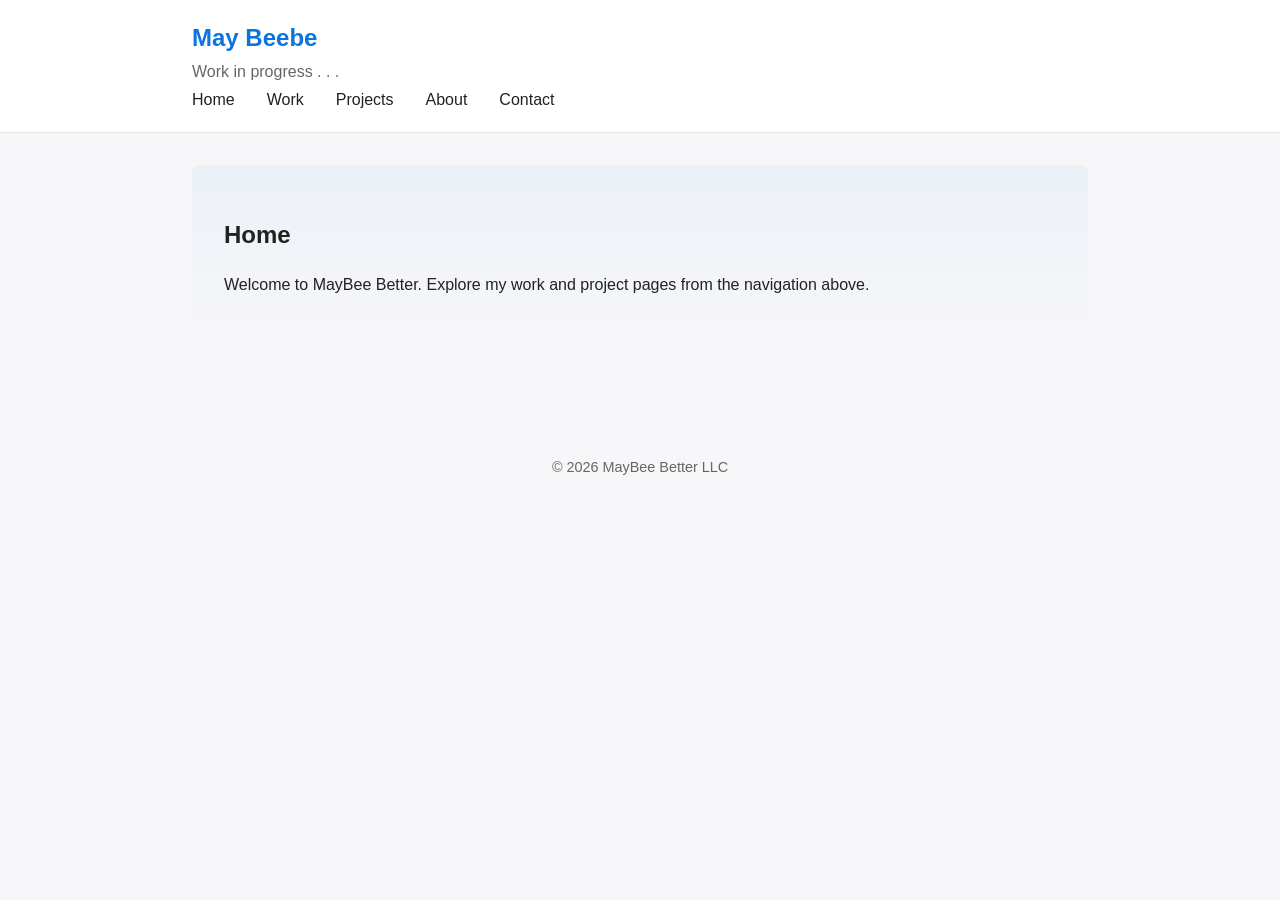
==== index.html @ 729a1b00 "Split Home, Work, and Projects into separate pages" ====
<!doctype html>
<html lang="en">
<head>
  <meta charset="utf-8">
  <meta name="viewport" content="width=device-width,initial-scale=1">
  <title>MayBee Better </title>
  <link rel="stylesheet" href="style.css">
</head>
<body>
  <header class="site-header">
    <div class="container">
      <h1>May Beebe</h1>
      <p class="tagline">Work in progress . . . </p>
      <nav>
        <a href="index.html" aria-current="page">Home</a>
        <a href="work.html">Work</a>
        <a href="project.html">Projects</a>
        <a href="#">About</a>
        <a href="#">Contact</a>
      </nav>
    </div>
  </header>
  <main class="container">
    <section class="hero">
      <h2>Home</h2>
      <p>Welcome to MayBee Better. Explore my work and project pages from the navigation above.</p>
    </section>
  </main>
  <footer class="site-footer">
    <div class="container">© 2026 MayBee Better LLC</div>
  </footer>
</body>
</html>
---- style.css ----
:root { --bg: #f7f7f9; --accent: #0b74de; --text:#222; }
* { box-sizing: border-box; }
body { margin:0; font-family: -apple-system, BlinkMacSystemFont, "Segoe UI", Roboto, "Helvetica Neue", Arial; color:var(--text); background:var(--bg); line-height:1.5; }
.container { max-width: 960px; margin:0 auto; padding: 2rem; }
.site-header { background: white; border-bottom: 1px solid #e6e6e6; }
.site-header .container { display:flex; flex-direction:column; gap:0.25rem; padding:1.25rem 2rem; }
h1{ margin:0; font-size:1.5rem; color:var(--accent); }
nav { display: flex; gap: 1rem; }
nav a { text-decoration:none; color:var(--text); margin-right:1rem; font-weight:500; }
.tagline{ margin:0; color:#666; }
.hero{ background:linear-gradient(180deg, rgba(11,116,222,0.05), transparent); padding:2rem; border-radius:8px; }
.site-footer{ text-align:center; padding:1rem 0; color:#666; font-size:0.9rem; margin-top:2rem; }
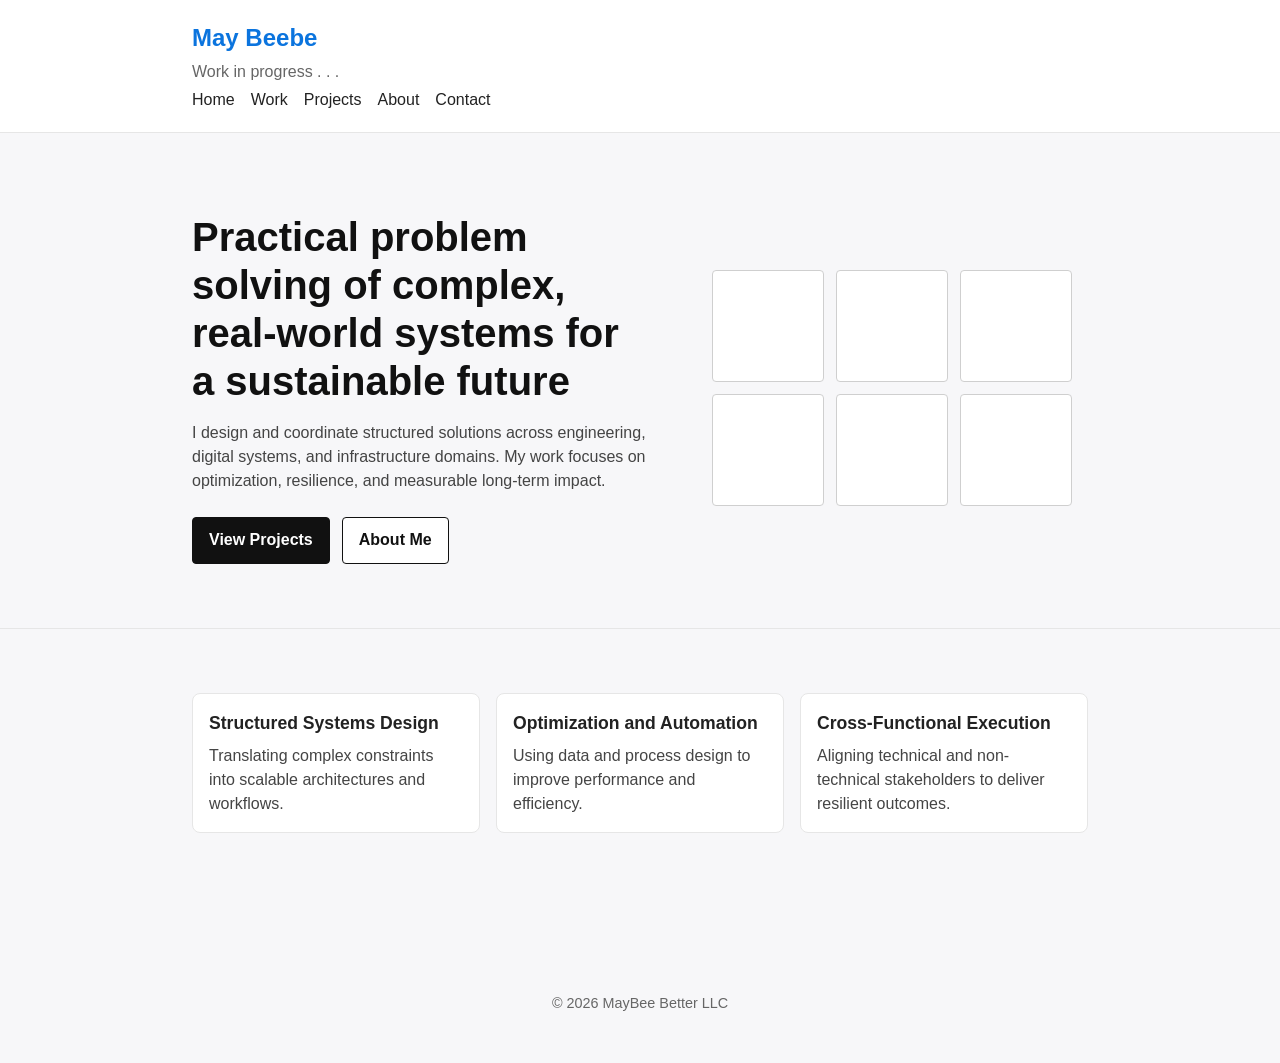
==== commit a67ae38b: "Redesign homepage hero and capability layout" ====
--- a/index.html
+++ b/index.html
@@ -2,8 +2,8 @@
 <html lang="en">
 <head>
   <meta charset="utf-8">
-  <meta name="viewport" content="width=device-width,initial-scale=1">
-  <title>MayBee Better </title>
+  <meta name="viewport" content="width=device-width, initial-scale=1.0">
+  <title>Home | MayBee Better</title>
   <link rel="stylesheet" href="style.css">
 </head>
 <body>
@@ -12,18 +12,53 @@
       <h1>May Beebe</h1>
       <p class="tagline">Work in progress . . . </p>
       <nav>
-        <a href="index.html" aria-current="page">Home</a>
-        <a href="work.html">Work</a>
-        <a href="project.html">Projects</a>
-        <a href="#">About</a>
-        <a href="#">Contact</a>
+        <a href="/index.html" aria-current="page">Home</a>
+        <a href="/work.html">Work</a>
+        <a href="/projects.html">Projects</a>
+        <a href="/about.html">About</a>
+        <a href="/contact.html">Contact</a>
       </nav>
     </div>
   </header>
-  <main class="container">
-    <section class="hero">
-      <h2>Home</h2>
-      <p>Welcome to MayBee Better. Explore my work and project pages from the navigation above.</p>
+  <main>
+    <section class="home-hero">
+      <div class="container home-hero__grid">
+        <div class="home-hero__content">
+          <h1>Practical problem solving of complex, real-world systems for a sustainable future</h1>
+          <p class="home-hero__subtext">
+            I design and coordinate structured solutions across engineering, digital systems, and infrastructure domains. My work focuses on optimization, resilience, and measurable long-term impact.
+          </p>
+          <div class="home-hero__actions">
+            <a class="btn btn-primary" href="/projects.html">View Projects</a>
+            <a class="btn btn-secondary" href="/about.html">About Me</a>
+          </div>
+        </div>
+
+        <div class="home-hero__visual" aria-hidden="true">
+          <div class="system-visual">
+            <span></span><span></span><span></span><span></span><span></span><span></span>
+          </div>
+        </div>
+      </div>
+    </section>
+
+    <section class="home-capabilities">
+      <div class="container">
+        <div class="capability-grid">
+          <div class="capability-card">
+            <h2>Structured Systems Design</h2>
+            <p>Translating complex constraints into scalable architectures and workflows.</p>
+          </div>
+          <div class="capability-card">
+            <h2>Optimization and Automation</h2>
+            <p>Using data and process design to improve performance and efficiency.</p>
+          </div>
+          <div class="capability-card">
+            <h2>Cross-Functional Execution</h2>
+            <p>Aligning technical and non-technical stakeholders to deliver resilient outcomes.</p>
+          </div>
+        </div>
+      </div>
     </section>
   </main>
   <footer class="site-footer">
--- a/style.css
+++ b/style.css
@@ -5,8 +5,47 @@
 .site-header { background: white; border-bottom: 1px solid #e6e6e6; }
 .site-header .container { display:flex; flex-direction:column; gap:0.25rem; padding:1.25rem 2rem; }
 h1{ margin:0; font-size:1.5rem; color:var(--accent); }
-nav { display: flex; gap: 1rem; }
-nav a { text-decoration:none; color:var(--text); margin-right:1rem; font-weight:500; }
+nav { display:flex; flex-wrap:wrap; gap:0.75rem 1rem; }
+nav a { text-decoration:none; color:var(--text); font-weight:500; }
 .tagline{ margin:0; color:#666; }
 .hero{ background:linear-gradient(180deg, rgba(11,116,222,0.05), transparent); padding:2rem; border-radius:8px; }
 .site-footer{ text-align:center; padding:1rem 0; color:#666; font-size:0.9rem; margin-top:2rem; }
+.home-hero { padding: 3rem 0 2rem; border-bottom: 1px solid #e6e6e6; }
+.home-hero__grid { display: grid; gap: 2rem; align-items: center; }
+.home-hero__content h1 { margin: 0; font-size: clamp(1.6rem, 4vw, 2.5rem); line-height: 1.2; color: #111; max-width: 20ch; }
+.home-hero__subtext { margin-top: 1rem; margin-bottom: 0; max-width: 58ch; color: #444; }
+.home-hero__actions { display: flex; flex-wrap: wrap; gap: 0.75rem; margin-top: 1.5rem; }
+.btn { display: inline-block; padding: 0.65rem 1rem; border-radius: 4px; text-decoration: none; border: 1px solid #111; font-weight: 600; }
+.btn-primary { background: #111; color: #fff; }
+.btn-secondary { background: #fff; color: #111; }
+.home-hero__visual { width: 100%; }
+.system-visual { display: grid; grid-template-columns: repeat(3, minmax(50px, 1fr)); gap: 0.75rem; width: 100%; max-width: 360px; margin: 0 auto; }
+.system-visual span { display: block; width: 100%; aspect-ratio: 1 / 1; border: 1px solid #cfcfcf; border-radius: 4px; background: #fff; }
+.home-capabilities { padding: 2rem 0 3rem; }
+.capability-grid { display: grid; gap: 1rem; }
+.capability-card { background: #fff; border: 1px solid #e6e6e6; border-radius: 8px; padding: 1rem; }
+.capability-card h2 { margin: 0 0 0.5rem; font-size: 1.1rem; }
+.capability-card p { margin: 0; color: #444; }
+.projects-grid { display:grid; grid-template-columns:repeat(auto-fit, minmax(240px, 1fr)); gap:1rem; margin-top:1rem; }
+.project-card { background:#fff; border:1px solid #e6e6e6; border-radius:8px; padding:1rem; }
+.project-card h3 { margin-top:0; margin-bottom:0.5rem; }
+.project-card p { margin-top:0; }
+.project-card a { color:var(--text); text-decoration:none; }
+.tags { display:flex; flex-wrap:wrap; gap:0.5rem; margin-top:0.75rem; }
+.tag { display:inline-block; padding:0.2rem 0.55rem; border:1px solid #d8d8d8; border-radius:999px; font-size:0.85rem; color:#444; background:#fafafa; }
+figure { margin:1.25rem 0; }
+.case-image { width:100%; max-width:1000px; height:auto; display:block; margin:16px auto; border:1px solid #e6e6e6; border-radius:8px; background:#fff; }
+.case-image.runtime { max-width: 500px; }
+figcaption { margin-top:0.5rem; color:#666; font-size:0.9rem; }
+.pdf-link { display:inline-block; padding:10px 16px; background:#111; color:#fff; text-decoration:none; border-radius:4px; }
+.pdf-link:hover { opacity:0.9; }
+
+@media (max-width: 600px) {
+  .container { padding: 1.25rem; }
+  .site-header .container { padding: 1rem 1.25rem; }
+}
+
+@media (min-width: 768px) {
+  .home-hero__grid { grid-template-columns: 1.2fr 1fr; }
+  .capability-grid { grid-template-columns: repeat(3, minmax(0, 1fr)); }
+}
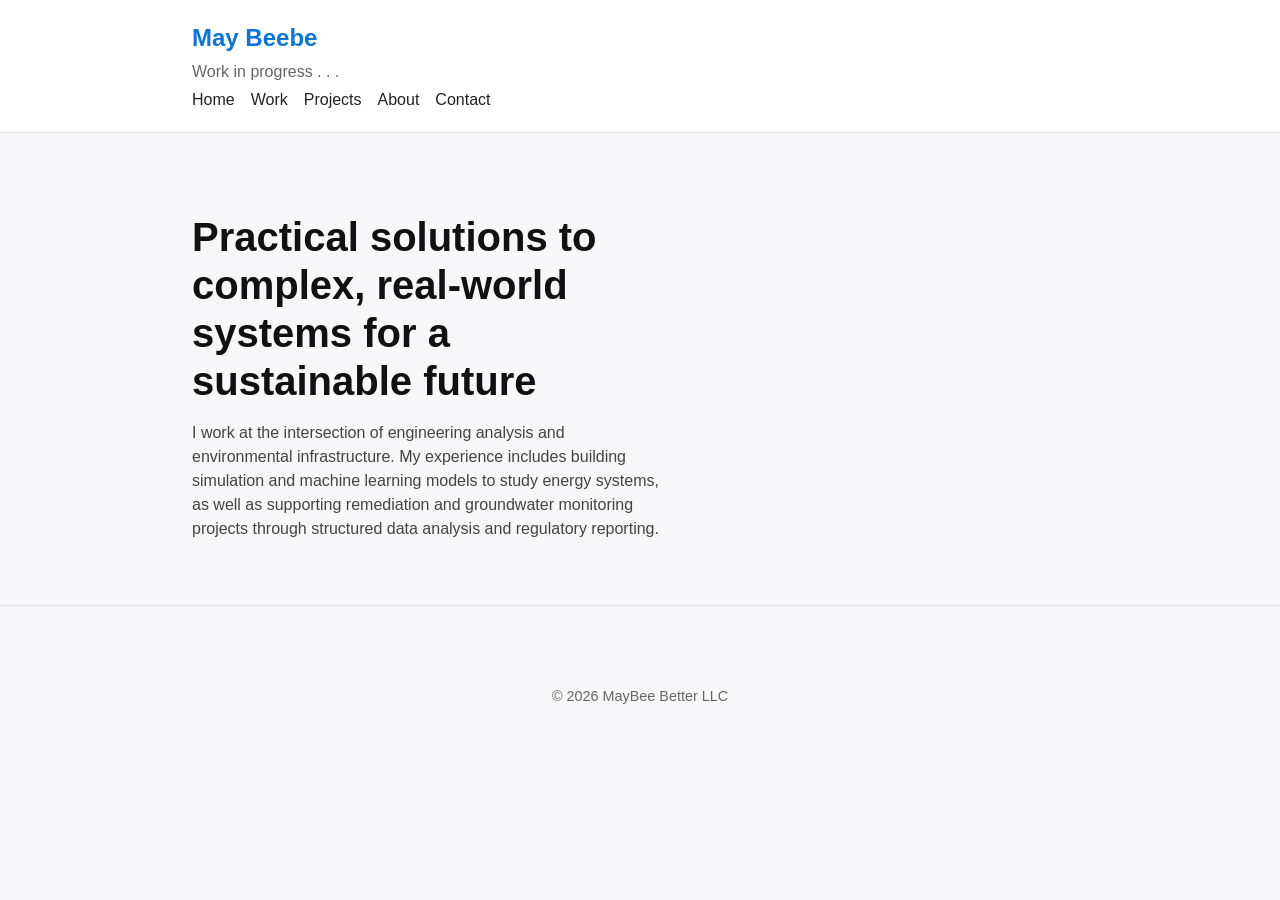
==== commit 52fd1521: "Update homepage hero copy and remove extra sections" ====
--- a/index.html
+++ b/index.html
@@ -24,39 +24,10 @@
     <section class="home-hero">
       <div class="container home-hero__grid">
         <div class="home-hero__content">
-          <h1>Practical problem solving of complex, real-world systems for a sustainable future</h1>
+          <h1>Practical solutions to complex, real-world systems for a sustainable future</h1>
           <p class="home-hero__subtext">
-            I design and coordinate structured solutions across engineering, digital systems, and infrastructure domains. My work focuses on optimization, resilience, and measurable long-term impact.
+            I work at the intersection of engineering analysis and environmental infrastructure. My experience includes building simulation and machine learning models to study energy systems, as well as supporting remediation and groundwater monitoring projects through structured data analysis and regulatory reporting.
           </p>
-          <div class="home-hero__actions">
-            <a class="btn btn-primary" href="/projects.html">View Projects</a>
-            <a class="btn btn-secondary" href="/about.html">About Me</a>
-          </div>
-        </div>
-
-        <div class="home-hero__visual" aria-hidden="true">
-          <div class="system-visual">
-            <span></span><span></span><span></span><span></span><span></span><span></span>
-          </div>
-        </div>
-      </div>
-    </section>
-
-    <section class="home-capabilities">
-      <div class="container">
-        <div class="capability-grid">
-          <div class="capability-card">
-            <h2>Structured Systems Design</h2>
-            <p>Translating complex constraints into scalable architectures and workflows.</p>
-          </div>
-          <div class="capability-card">
-            <h2>Optimization and Automation</h2>
-            <p>Using data and process design to improve performance and efficiency.</p>
-          </div>
-          <div class="capability-card">
-            <h2>Cross-Functional Execution</h2>
-            <p>Aligning technical and non-technical stakeholders to deliver resilient outcomes.</p>
-          </div>
         </div>
       </div>
     </section>
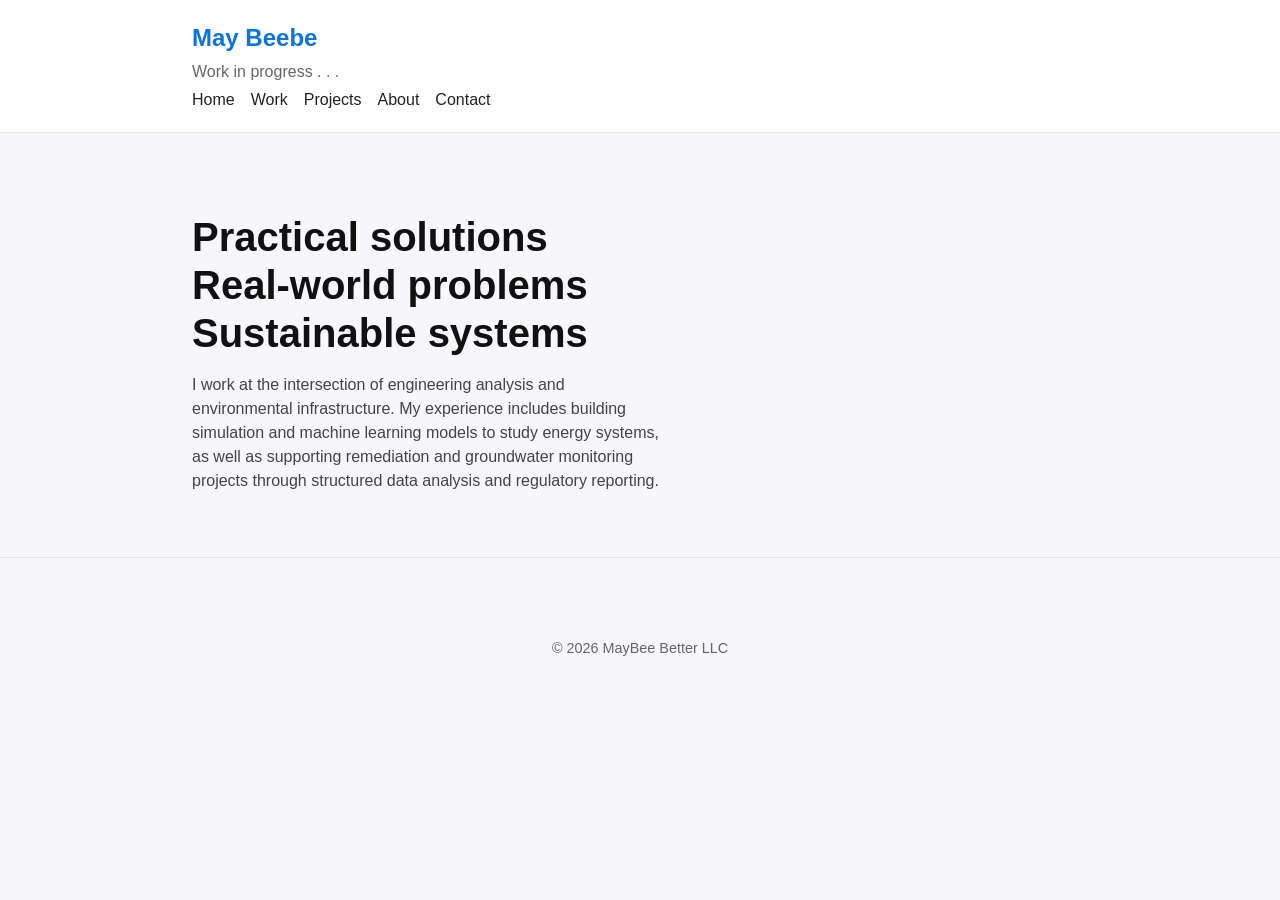
==== commit 64991157: "Update hero heading to multiline branded statement" ====
--- a/index.html
+++ b/index.html
@@ -24,7 +24,11 @@
     <section class="home-hero">
       <div class="container home-hero__grid">
         <div class="home-hero__content">
-          <h1>Practical solutions to complex, real-world systems for a sustainable future</h1>
+          <h1 class="hero-title">
+            <span>Practical solutions</span><br>
+            <span>Real-world problems</span><br>
+            <span>Sustainable systems</span>
+          </h1>
           <p class="home-hero__subtext">
             I work at the intersection of engineering analysis and environmental infrastructure. My experience includes building simulation and machine learning models to study energy systems, as well as supporting remediation and groundwater monitoring projects through structured data analysis and regulatory reporting.
           </p>
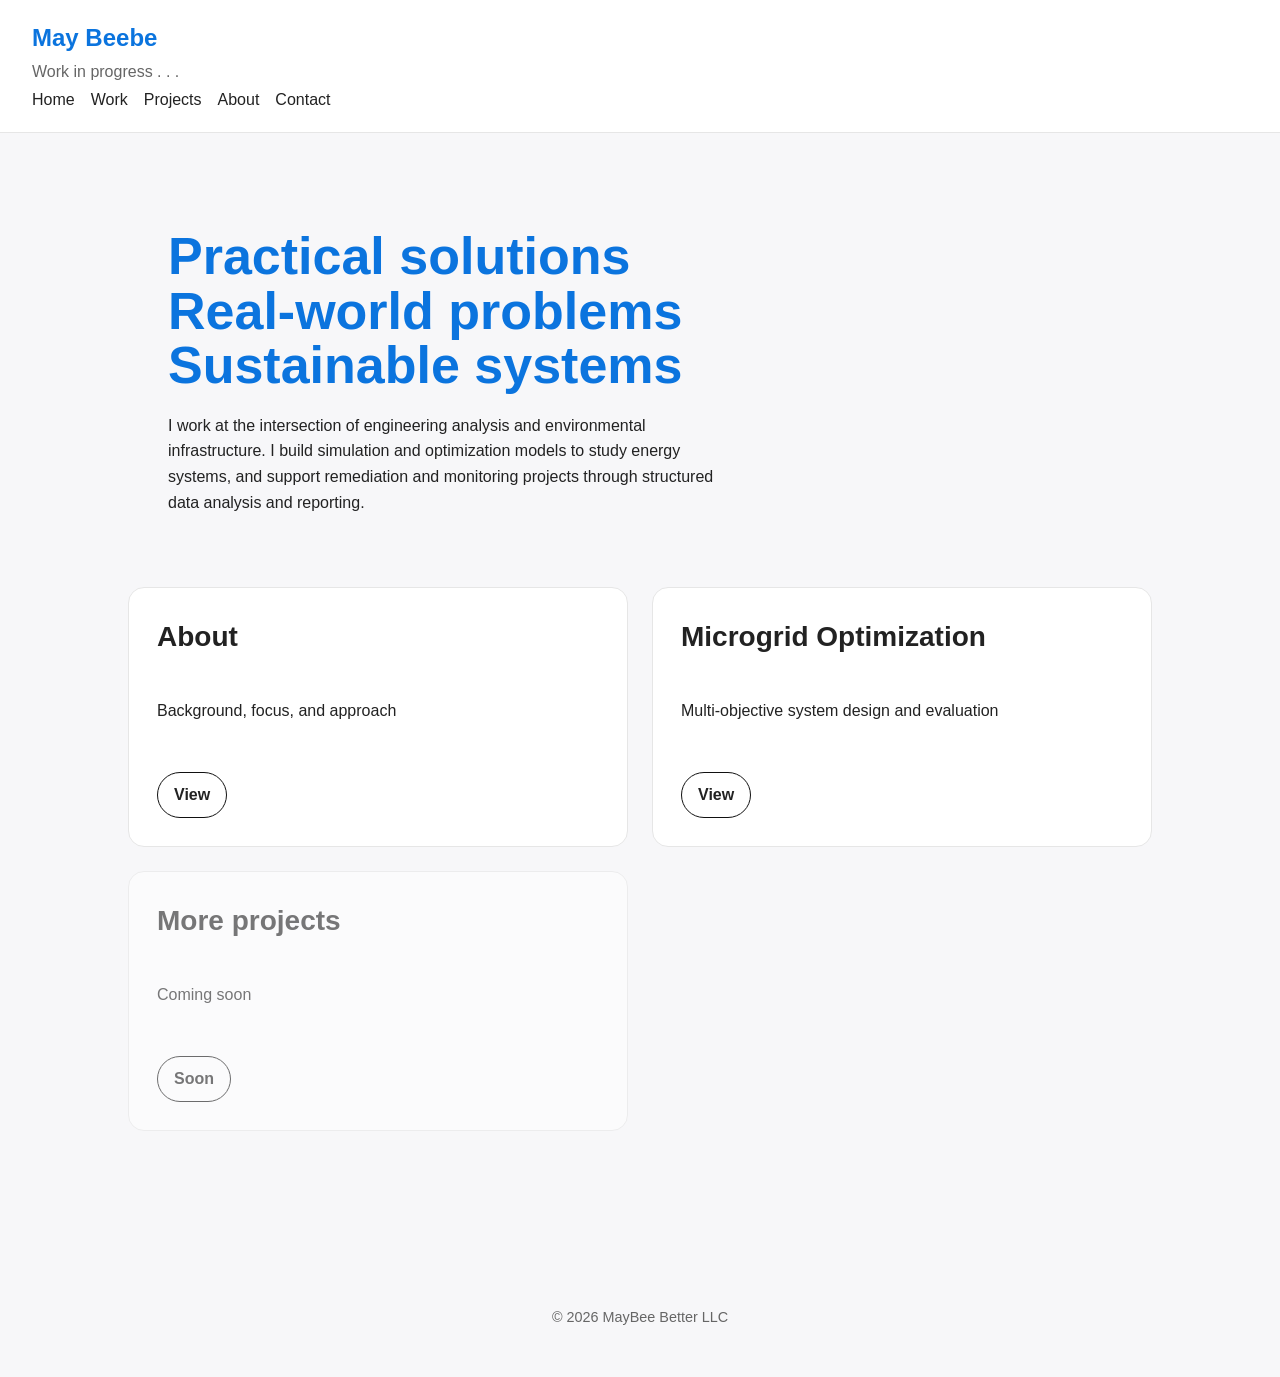
==== commit 96a0cea6: "Add uniform homepage title cards linking to About and projects" ====
--- a/index.html
+++ b/index.html
@@ -20,20 +20,36 @@
       </nav>
     </div>
   </header>
-  <main>
-    <section class="home-hero">
-      <div class="container home-hero__grid">
-        <div class="home-hero__content">
-          <h1 class="hero-title">
-            <span>Practical solutions</span><br>
-            <span>Real-world problems</span><br>
-            <span>Sustainable systems</span>
-          </h1>
-          <p class="home-hero__subtext">
-            I work at the intersection of engineering analysis and environmental infrastructure. My experience includes building simulation and machine learning models to study energy systems, as well as supporting remediation and groundwater monitoring projects through structured data analysis and regulatory reporting.
-          </p>
-        </div>
-      </div>
+  <main class="home">
+    <section class="hero">
+      <h1>
+        Practical solutions<br>
+        Real-world problems<br>
+        Sustainable systems
+      </h1>
+      <p>
+        I work at the intersection of engineering analysis and environmental infrastructure. I build simulation and optimization models to study energy systems, and support remediation and monitoring projects through structured data analysis and reporting.
+      </p>
+    </section>
+
+    <section class="tile-grid">
+      <a class="tile" href="/about.html">
+        <h2>About</h2>
+        <p>Background, focus, and approach</p>
+        <span class="tile-button">View</span>
+      </a>
+
+      <a class="tile" href="/microgrid-optimization.html">
+        <h2>Microgrid Optimization</h2>
+        <p>Multi-objective system design and evaluation</p>
+        <span class="tile-button">View</span>
+      </a>
+
+      <a class="tile tile-disabled" href="#" aria-disabled="true">
+        <h2>More projects</h2>
+        <p>Coming soon</p>
+        <span class="tile-button">Soon</span>
+      </a>
     </section>
   </main>
   <footer class="site-footer">
--- a/style.css
+++ b/style.css
@@ -1,7 +1,7 @@
 :root { --bg: #f7f7f9; --accent: #0b74de; --text:#222; }
 * { box-sizing: border-box; }
 body { margin:0; font-family: -apple-system, BlinkMacSystemFont, "Segoe UI", Roboto, "Helvetica Neue", Arial; color:var(--text); background:var(--bg); line-height:1.5; }
-.container { max-width: 960px; margin:0 auto; padding: 2rem; }
+.container { width: 100%; margin:0 auto; padding: 2rem; }
 .site-header { background: white; border-bottom: 1px solid #e6e6e6; }
 .site-header .container { display:flex; flex-direction:column; gap:0.25rem; padding:1.25rem 2rem; }
 h1{ margin:0; font-size:1.5rem; color:var(--accent); }
@@ -10,6 +10,82 @@
 .tagline{ margin:0; color:#666; }
 .hero{ background:linear-gradient(180deg, rgba(11,116,222,0.05), transparent); padding:2rem; border-radius:8px; }
 .site-footer{ text-align:center; padding:1rem 0; color:#666; font-size:0.9rem; margin-top:2rem; }
+.home {
+    width: 100%;
+}
+
+.home .hero {
+    padding: 96px 10% 48px 10%;
+    max-width: 1200px;
+    margin: 0 auto;
+    background: transparent;
+    border-radius: 0;
+}
+
+.home .hero h1 {
+    font-size: 52px;
+    line-height: 1.05;
+    margin: 0 0 20px 0;
+}
+
+.home .hero p {
+    max-width: 64ch;
+    line-height: 1.6;
+    margin: 0;
+}
+
+.tile-grid {
+    width: 100%;
+    padding: 24px 10% 96px 10%;
+    display: grid;
+    grid-template-columns: repeat(12, 1fr);
+    gap: 24px;
+}
+
+.tile {
+    grid-column: span 6;
+    min-height: 260px;
+    border: 1px solid #e6e6e6;
+    border-radius: 16px;
+    padding: 28px;
+    text-decoration: none;
+    color: inherit;
+    display: flex;
+    flex-direction: column;
+    justify-content: space-between;
+    background: #ffffff;
+    transition: transform 0.15s ease, box-shadow 0.15s ease;
+}
+
+.tile:hover {
+    transform: translateY(-2px);
+    box-shadow: 0 10px 24px rgba(0,0,0,0.08);
+}
+
+.tile h2 {
+    margin: 0 0 10px 0;
+    font-size: 28px;
+}
+
+.tile p {
+    margin: 0 0 18px 0;
+    line-height: 1.5;
+    max-width: 40ch;
+}
+
+.tile-button {
+    display: inline-block;
+    border: 1px solid #111;
+    border-radius: 999px;
+    padding: 10px 16px;
+    font-weight: 600;
+    width: fit-content;
+}
+
+.tile-disabled {
+    opacity: 0.6;
+    pointer-events: none;
+}
 .home-hero { padding: 3rem 0 2rem; border-bottom: 1px solid #e6e6e6; }
 .home-hero__grid { display: grid; gap: 2rem; align-items: center; }
 .home-hero__content h1 { margin: 0; font-size: clamp(1.6rem, 4vw, 2.5rem); line-height: 1.2; color: #111; max-width: 20ch; }
@@ -45,6 +121,21 @@
   .site-header .container { padding: 1rem 1.25rem; }
 }
 
+@media (max-width: 900px) {
+    .tile {
+        grid-column: span 12;
+    }
+    .home .hero {
+        padding: 72px 7% 36px 7%;
+    }
+    .tile-grid {
+        padding: 18px 7% 72px 7%;
+    }
+    .home .hero h1 {
+        font-size: 40px;
+    }
+}
+
 @media (min-width: 768px) {
   .home-hero__grid { grid-template-columns: 1.2fr 1fr; }
   .capability-grid { grid-template-columns: repeat(3, minmax(0, 1fr)); }
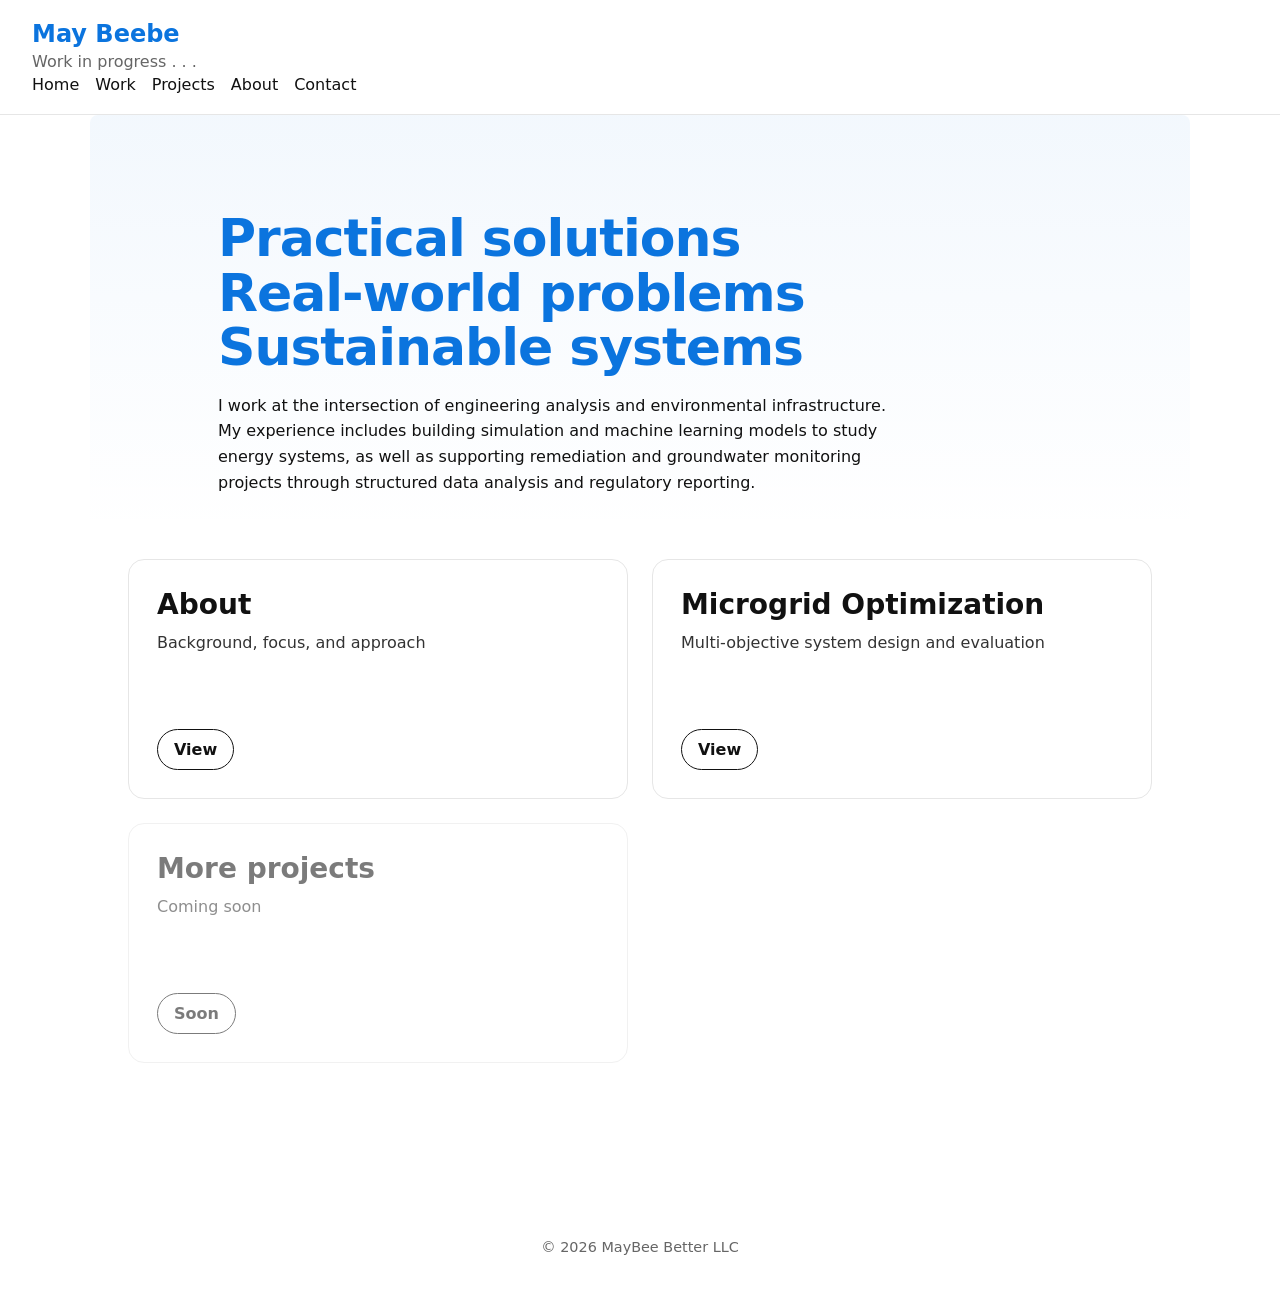
==== commit 373a7198: "Fix homepage tile layout and enforce modern CSS" ====
--- a/index.html
+++ b/index.html
@@ -28,26 +28,32 @@
         Sustainable systems
       </h1>
       <p>
-        I work at the intersection of engineering analysis and environmental infrastructure. I build simulation and optimization models to study energy systems, and support remediation and monitoring projects through structured data analysis and reporting.
+        I work at the intersection of engineering analysis and environmental infrastructure. My experience includes building simulation and machine learning models to study energy systems, as well as supporting remediation and groundwater monitoring projects through structured data analysis and regulatory reporting.
       </p>
     </section>
 
     <section class="tile-grid">
       <a class="tile" href="/about.html">
-        <h2>About</h2>
-        <p>Background, focus, and approach</p>
+        <div>
+          <h2>About</h2>
+          <p>Background, focus, and approach</p>
+        </div>
         <span class="tile-button">View</span>
       </a>
 
       <a class="tile" href="/microgrid-optimization.html">
-        <h2>Microgrid Optimization</h2>
-        <p>Multi-objective system design and evaluation</p>
+        <div>
+          <h2>Microgrid Optimization</h2>
+          <p>Multi-objective system design and evaluation</p>
+        </div>
         <span class="tile-button">View</span>
       </a>
 
       <a class="tile tile-disabled" href="#" aria-disabled="true">
-        <h2>More projects</h2>
-        <p>Coming soon</p>
+        <div>
+          <h2>More projects</h2>
+          <p>Coming soon</p>
+        </div>
         <span class="tile-button">Soon</span>
       </a>
     </section>
--- a/style.css
+++ b/style.css
@@ -1,91 +1,29 @@
+* {
+  box-sizing: border-box;
+}
+
+body {
+  margin: 0;
+  font-family: system-ui, -apple-system, Segoe UI, Roboto, Arial, sans-serif;
+  color: #111;
+  background: #fff;
+}
+
+a {
+  color: inherit;
+  text-decoration: none;
+}
+
 :root { --bg: #f7f7f9; --accent: #0b74de; --text:#222; }
-* { box-sizing: border-box; }
-body { margin:0; font-family: -apple-system, BlinkMacSystemFont, "Segoe UI", Roboto, "Helvetica Neue", Arial; color:var(--text); background:var(--bg); line-height:1.5; }
 .container { width: 100%; margin:0 auto; padding: 2rem; }
 .site-header { background: white; border-bottom: 1px solid #e6e6e6; }
 .site-header .container { display:flex; flex-direction:column; gap:0.25rem; padding:1.25rem 2rem; }
 h1{ margin:0; font-size:1.5rem; color:var(--accent); }
 nav { display:flex; flex-wrap:wrap; gap:0.75rem 1rem; }
-nav a { text-decoration:none; color:var(--text); font-weight:500; }
+nav a { font-weight:500; }
 .tagline{ margin:0; color:#666; }
 .hero{ background:linear-gradient(180deg, rgba(11,116,222,0.05), transparent); padding:2rem; border-radius:8px; }
 .site-footer{ text-align:center; padding:1rem 0; color:#666; font-size:0.9rem; margin-top:2rem; }
-.home {
-    width: 100%;
-}
-
-.home .hero {
-    padding: 96px 10% 48px 10%;
-    max-width: 1200px;
-    margin: 0 auto;
-    background: transparent;
-    border-radius: 0;
-}
-
-.home .hero h1 {
-    font-size: 52px;
-    line-height: 1.05;
-    margin: 0 0 20px 0;
-}
-
-.home .hero p {
-    max-width: 64ch;
-    line-height: 1.6;
-    margin: 0;
-}
-
-.tile-grid {
-    width: 100%;
-    padding: 24px 10% 96px 10%;
-    display: grid;
-    grid-template-columns: repeat(12, 1fr);
-    gap: 24px;
-}
-
-.tile {
-    grid-column: span 6;
-    min-height: 260px;
-    border: 1px solid #e6e6e6;
-    border-radius: 16px;
-    padding: 28px;
-    text-decoration: none;
-    color: inherit;
-    display: flex;
-    flex-direction: column;
-    justify-content: space-between;
-    background: #ffffff;
-    transition: transform 0.15s ease, box-shadow 0.15s ease;
-}
-
-.tile:hover {
-    transform: translateY(-2px);
-    box-shadow: 0 10px 24px rgba(0,0,0,0.08);
-}
-
-.tile h2 {
-    margin: 0 0 10px 0;
-    font-size: 28px;
-}
-
-.tile p {
-    margin: 0 0 18px 0;
-    line-height: 1.5;
-    max-width: 40ch;
-}
-
-.tile-button {
-    display: inline-block;
-    border: 1px solid #111;
-    border-radius: 999px;
-    padding: 10px 16px;
-    font-weight: 600;
-    width: fit-content;
-}
-
-.tile-disabled {
-    opacity: 0.6;
-    pointer-events: none;
-}
 .home-hero { padding: 3rem 0 2rem; border-bottom: 1px solid #e6e6e6; }
 .home-hero__grid { display: grid; gap: 2rem; align-items: center; }
 .home-hero__content h1 { margin: 0; font-size: clamp(1.6rem, 4vw, 2.5rem); line-height: 1.2; color: #111; max-width: 20ch; }
@@ -121,22 +59,101 @@
   .site-header .container { padding: 1rem 1.25rem; }
 }
 
-@media (max-width: 900px) {
-    .tile {
-        grid-column: span 12;
-    }
-    .home .hero {
-        padding: 72px 7% 36px 7%;
-    }
-    .tile-grid {
-        padding: 18px 7% 72px 7%;
-    }
-    .home .hero h1 {
-        font-size: 40px;
-    }
-}
-
 @media (min-width: 768px) {
   .home-hero__grid { grid-template-columns: 1.2fr 1fr; }
   .capability-grid { grid-template-columns: repeat(3, minmax(0, 1fr)); }
 }
+
+.home {
+  width: 100%;
+}
+
+.hero {
+  padding: 96px 10% 40px 10%;
+  max-width: 1100px;
+  margin: 0 auto;
+}
+
+.hero h1 {
+  font-size: 52px;
+  line-height: 1.05;
+  margin: 0 0 18px 0;
+  letter-spacing: -0.02em;
+}
+
+.hero p {
+  max-width: 68ch;
+  line-height: 1.6;
+  margin: 0;
+}
+
+.tile-grid {
+  width: 100%;
+  padding: 24px 10% 96px 10%;
+  display: grid;
+  grid-template-columns: repeat(12, 1fr);
+  gap: 24px;
+}
+
+.tile {
+  grid-column: span 6;
+  min-height: 240px;
+  border: 1px solid #e6e6e6;
+  border-radius: 16px;
+  padding: 28px;
+  background: #fff;
+  display: flex;
+  flex-direction: column;
+  justify-content: space-between;
+  transition: transform 0.15s ease, box-shadow 0.15s ease, border-color 0.15s ease;
+}
+
+.tile:hover {
+  transform: translateY(-2px);
+  box-shadow: 0 10px 24px rgba(0,0,0,0.08);
+  border-color: #d6d6d6;
+}
+
+.tile h2 {
+  margin: 0 0 10px 0;
+  font-size: 28px;
+}
+
+.tile p {
+  margin: 0;
+  line-height: 1.5;
+  max-width: 44ch;
+  color: #333;
+}
+
+.tile-button {
+  display: inline-block;
+  border: 1.5px solid #111;
+  border-radius: 999px;
+  padding: 10px 16px;
+  font-weight: 600;
+  width: fit-content;
+}
+
+.tile-disabled {
+  opacity: 0.55;
+  pointer-events: none;
+}
+
+@media (max-width: 900px) {
+  .hero {
+    padding: 72px 7% 28px 7%;
+  }
+
+  .hero h1 {
+    font-size: 40px;
+  }
+
+  .tile-grid {
+    padding: 18px 7% 72px 7%;
+  }
+
+  .tile {
+    grid-column: span 12;
+  }
+}
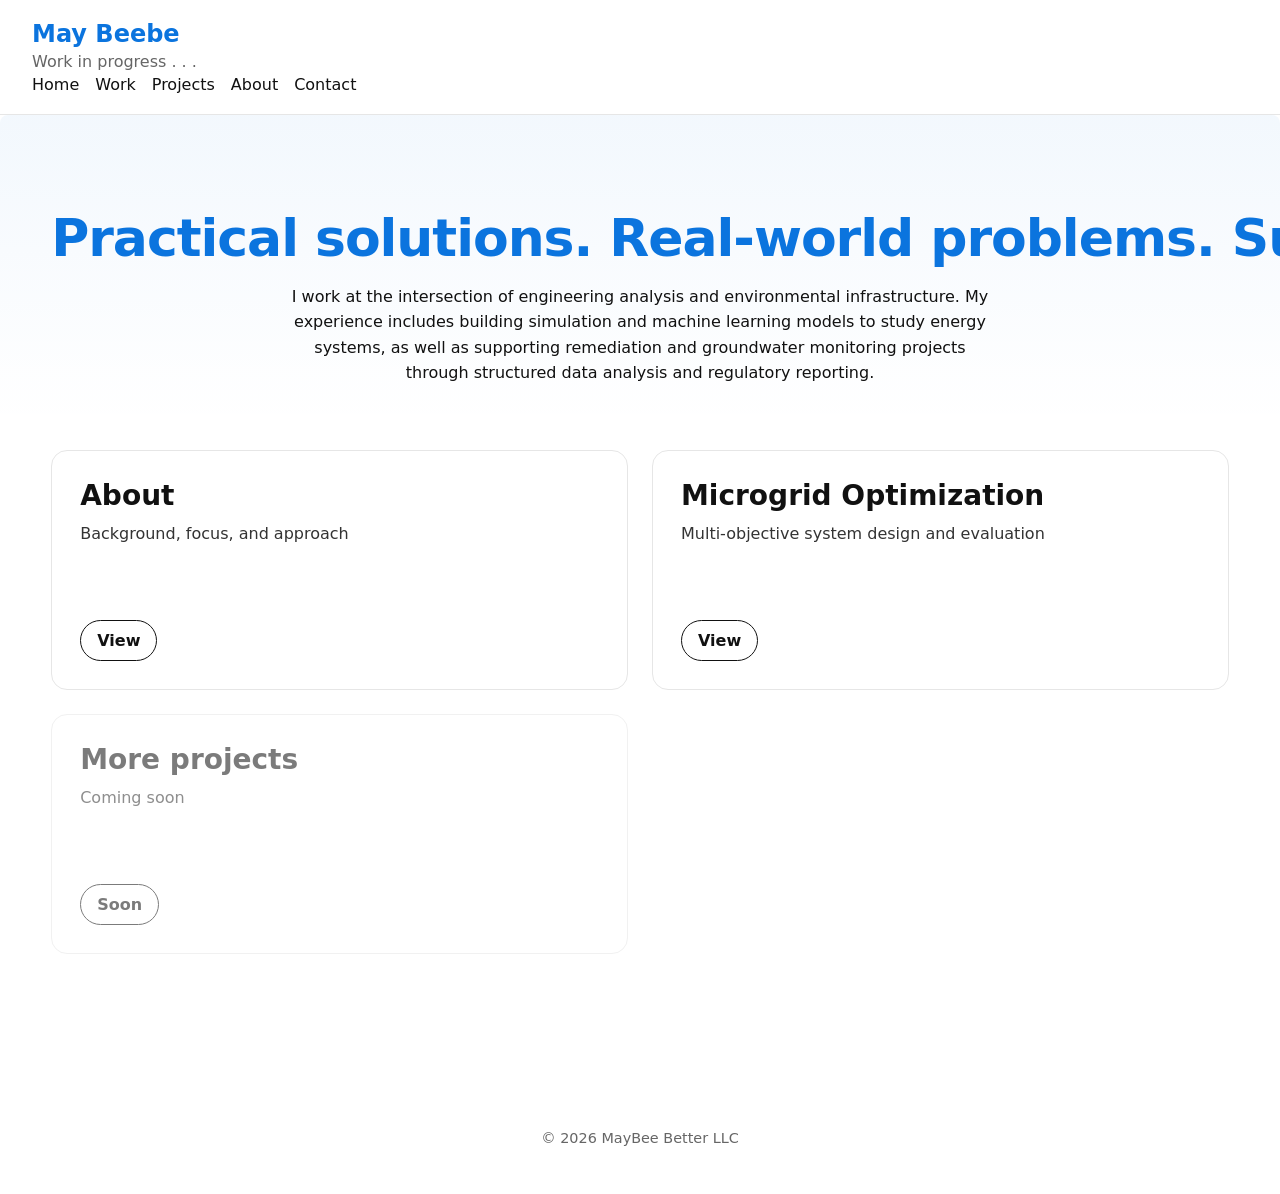
==== commit 3c287aa2: "Align hero and card container widths on homepage" ====
--- a/index.html
+++ b/index.html
@@ -23,9 +23,7 @@
   <main class="home">
     <section class="hero">
       <h1>
-        Practical solutions<br>
-        Real-world problems<br>
-        Sustainable systems
+        Practical solutions. Real-world problems. Sustainable systems.
       </h1>
       <p>
         I work at the intersection of engineering analysis and environmental infrastructure. My experience includes building simulation and machine learning models to study energy systems, as well as supporting remediation and groundwater monitoring projects through structured data analysis and regulatory reporting.
--- a/style.css
+++ b/style.css
@@ -66,30 +66,37 @@
 
 .home {
   width: 100%;
+  --home-content-max: 1280px;
+  --home-gutter: clamp(1rem, 4vw, 4rem);
 }
 
 .hero {
-  padding: 96px 10% 40px 10%;
-  max-width: 1100px;
+  padding: 96px var(--home-gutter) 40px;
+  max-width: var(--home-content-max);
   margin: 0 auto;
+  text-align: center;
 }
 
 .hero h1 {
   font-size: 52px;
   line-height: 1.05;
-  margin: 0 0 18px 0;
+  margin: 0 auto 18px;
   letter-spacing: -0.02em;
+  max-width: 70ch;
+  white-space: nowrap;
 }
 
 .hero p {
-  max-width: 68ch;
+  max-width: 70ch;
   line-height: 1.6;
-  margin: 0;
+  margin: 0 auto;
 }
 
 .tile-grid {
   width: 100%;
-  padding: 24px 10% 96px 10%;
+  max-width: var(--home-content-max);
+  margin: 0 auto;
+  padding: 24px var(--home-gutter) 96px;
   display: grid;
   grid-template-columns: repeat(12, 1fr);
   gap: 24px;
@@ -142,15 +149,16 @@
 
 @media (max-width: 900px) {
   .hero {
-    padding: 72px 7% 28px 7%;
+    padding: 72px var(--home-gutter) 28px;
   }
 
   .hero h1 {
     font-size: 40px;
+    white-space: normal;
   }
 
   .tile-grid {
-    padding: 18px 7% 72px 7%;
+    padding: 18px var(--home-gutter) 72px;
   }
 
   .tile {
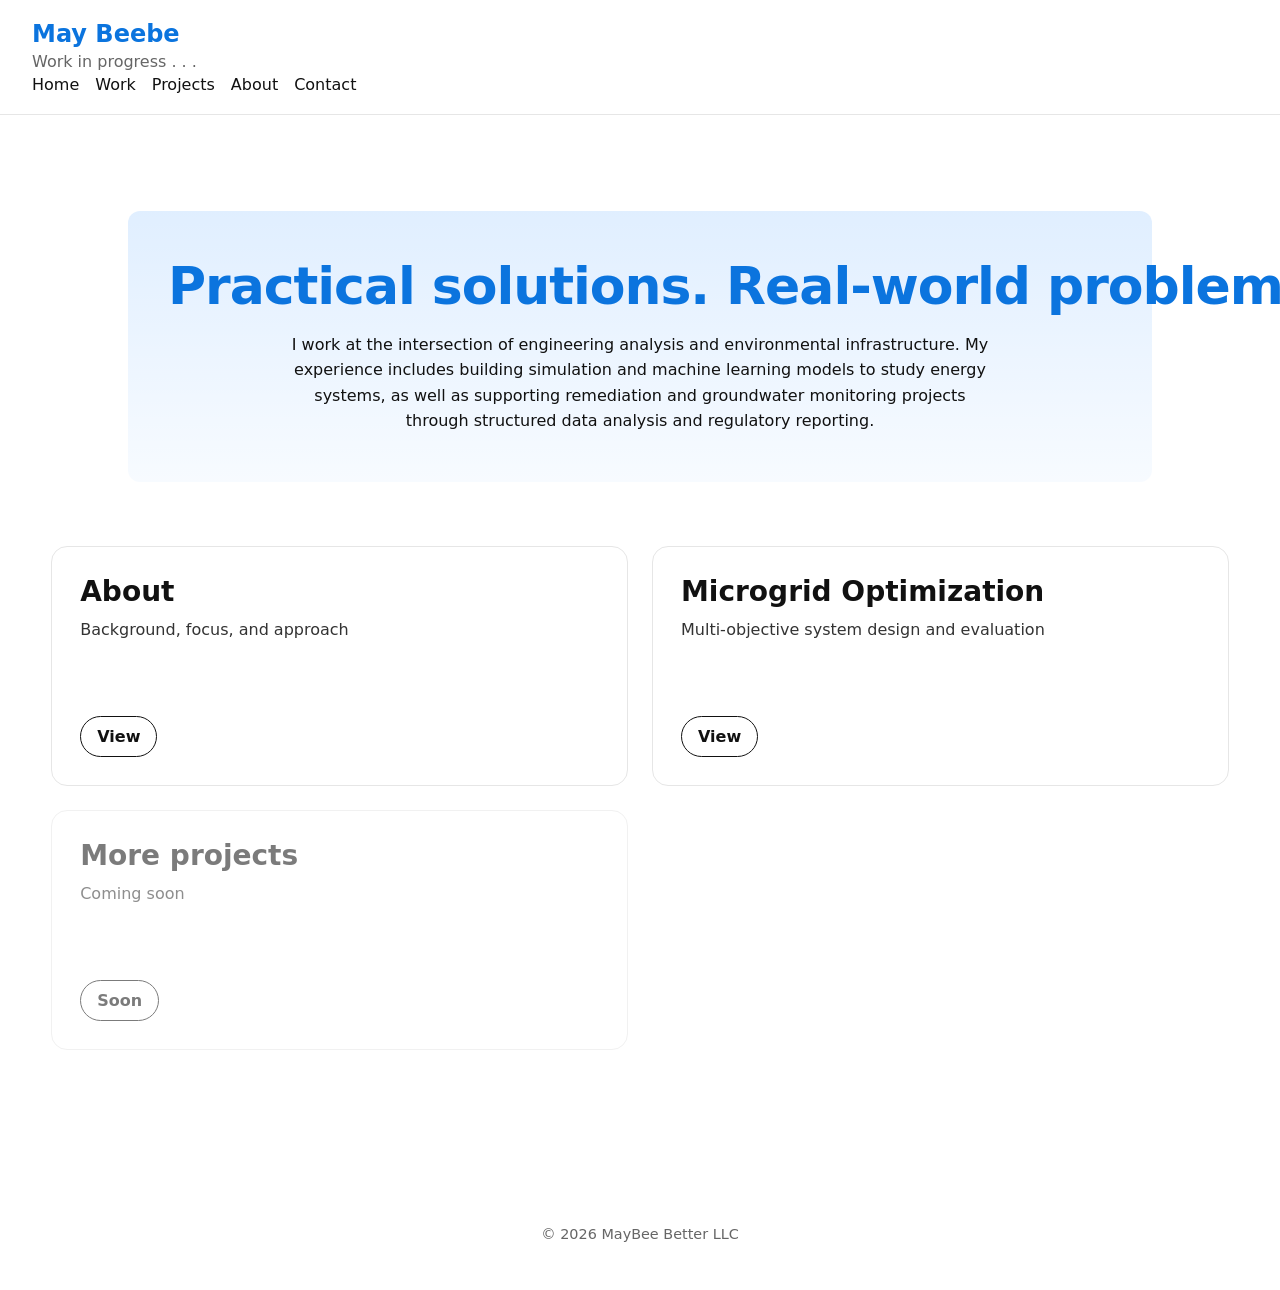
==== commit bde1db18: "Fix hero gradient width to match container" ====
--- a/index.html
+++ b/index.html
@@ -22,12 +22,14 @@
   </header>
   <main class="home">
     <section class="hero">
-      <h1>
-        Practical solutions. Real-world problems. Sustainable systems.
-      </h1>
-      <p>
-        I work at the intersection of engineering analysis and environmental infrastructure. My experience includes building simulation and machine learning models to study energy systems, as well as supporting remediation and groundwater monitoring projects through structured data analysis and regulatory reporting.
-      </p>
+      <div class="container">
+        <h1>
+          Practical solutions. Real-world problems. Sustainable systems.
+        </h1>
+        <p>
+          I work at the intersection of engineering analysis and environmental infrastructure. My experience includes building simulation and machine learning models to study energy systems, as well as supporting remediation and groundwater monitoring projects through structured data analysis and regulatory reporting.
+        </p>
+      </div>
     </section>
 
     <section class="tile-grid">
--- a/style.css
+++ b/style.css
@@ -22,7 +22,7 @@
 nav { display:flex; flex-wrap:wrap; gap:0.75rem 1rem; }
 nav a { font-weight:500; }
 .tagline{ margin:0; color:#666; }
-.hero{ background:linear-gradient(180deg, rgba(11,116,222,0.05), transparent); padding:2rem; border-radius:8px; }
+.hero{ padding:2rem; }
 .site-footer{ text-align:center; padding:1rem 0; color:#666; font-size:0.9rem; margin-top:2rem; }
 .home-hero { padding: 3rem 0 2rem; border-bottom: 1px solid #e6e6e6; }
 .home-hero__grid { display: grid; gap: 2rem; align-items: center; }
@@ -71,9 +71,19 @@
 }
 
 .hero {
-  padding: 96px var(--home-gutter) 40px;
-  max-width: var(--home-content-max);
+  padding: 96px 0 40px 0;
+}
+
+.hero .container {
+  width: min(1100px, 100% - 20%);
   margin: 0 auto;
+  padding: 48px 40px;
+  background: linear-gradient(
+    180deg,
+    rgba(0,120,255,0.12) 0%,
+    rgba(0,120,255,0.03) 100%
+  );
+  border-radius: 12px;
   text-align: center;
 }
 
@@ -149,7 +159,7 @@
 
 @media (max-width: 900px) {
   .hero {
-    padding: 72px var(--home-gutter) 28px;
+    padding: 72px 0 28px 0;
   }
 
   .hero h1 {
